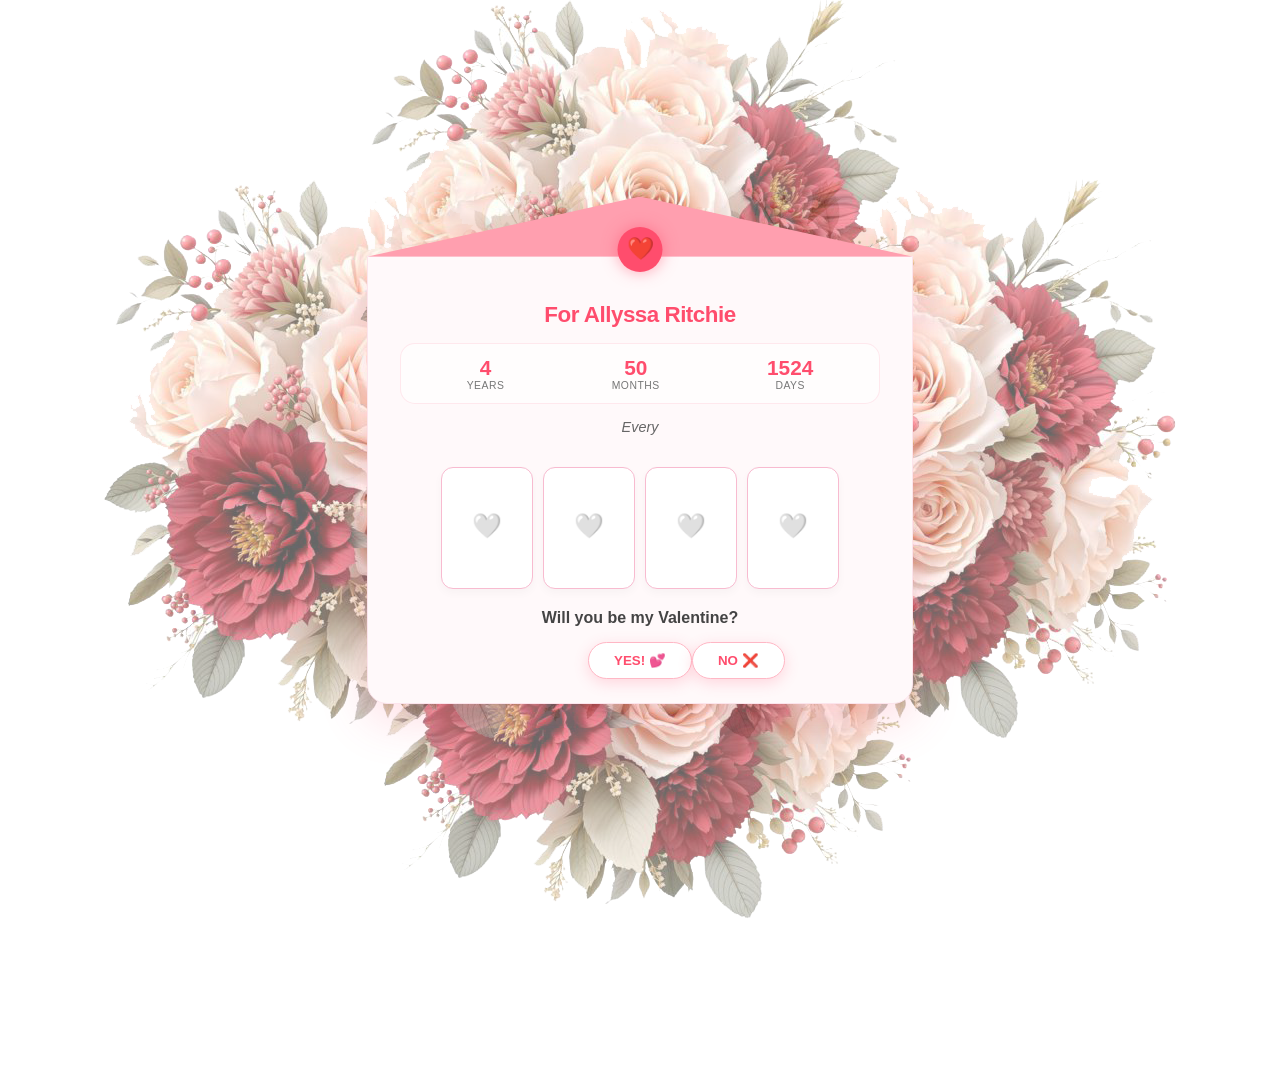
==== valentine.html @ 133e5ca3 "asdasd" ====
<!DOCTYPE html>
<html lang="en">
<head>
<meta charset="UTF-8">
<meta name="viewport" content="width=device-width, initial-scale=1.0">
<title>For My Forever 💖</title>
<script src="https://cdn.jsdelivr.net/npm/canvas-confetti@1.6.0/dist/confetti.browser.min.js"></script>
<style>
:root {
    --primary-pink: #ffb7c5;
    --deep-red: #ff4d6d;
    --soft-white: #fff5f6;
    --card-pink: #fce4ec;
    --envelope-bg: #fff9fa;
    --heartbeat-speed: 1.5s;
}

body {
    margin: 0; padding: 0;
    font-family: 'Segoe UI', Tahoma, Geneva, Verdana, sans-serif;
    background: linear-gradient(135deg, var(--soft-white), var(--primary-pink));
    display: flex; flex-direction: column; align-items: center; justify-content: center;
    height: 100vh; width: 100vw; overflow: hidden; position: fixed;
}

/* Floating Hearts Background */
.hearts-container { position: fixed; width: 100%; height: 100%; pointer-events: none; z-index: 0; }
.heart { position: absolute; color: var(--deep-red); font-size: 20px; animation: float 6s linear infinite; opacity: 0; }
@keyframes float {
    0% { transform: translateY(100vh) rotate(0deg); opacity: 1; }
    100% { transform: translateY(-10vh) rotate(360deg); opacity: 0; }
}

/* BOUQUET IMAGES */
.floral-background4, .floral-background3, .floral-background2, .floral-background1, .floral-background {
    background-image: url('/image/FlowersBackground.png');
    height: 100%; width: 100%; position: absolute; z-index: 0;
    background-repeat: no-repeat; background-position: center;
    opacity: 0.6;
}
.floral-background4 { top: 30%; left: 50%; transform: translate(-50%, -50%); }
.floral-background3 { top: 50%; left: 30%; transform: translate(-50%, -50%); }
.floral-background2 { top: 70%; left: 50%; transform: translate(-50%, -50%); }
.floral-background1 { top: 50%; left: 50%; transform: translate(-50%, -50%); }
.floral-background  { top: 50%; left: 70%; transform: translate(-50%, -50%); }

/* MAIN CARD ANIMATION */
@keyframes slideUp {
    from { opacity: 0; transform: translateY(50px); }
    to { opacity: 1; transform: translateY(0); }
}

.main-card {
    background: var(--envelope-bg);
    padding: 2.5rem 2rem 1.5rem 2rem;
    border-radius: 0 0 20px 20px;
    box-shadow: 0 15px 50px rgba(255, 77, 109, 0.2);
    text-align: center;
    position: relative;
    z-index: 1;
    max-width: 90%; width: 480px;
    border: 1px solid #fce4ec;
    margin-top: 60px;
    animation: slideUp 1s cubic-bezier(0.175, 0.885, 0.32, 1.275);
}

.main-card::before {
    content: ""; position: absolute; top: -60px; left: 0; width: 100%; height: 60px;
    background-color: #ff9faf; clip-path: polygon(0% 100%, 50% 0%, 100% 100%);
}

/* HEARTBEAT UX */
@keyframes heartbeat {
    0% { transform: translateX(-50%) scale(1); }
    15% { transform: translateX(-50%) scale(1.15); }
    30% { transform: translateX(-50%) scale(1); }
    45% { transform: translateX(-50%) scale(1.15); }
    100% { transform: translateX(-50%) scale(1); }
}

.envelope-seal {
    position: absolute; top: -30px; left: 50%; transform: translateX(-50%);
    background: var(--deep-red); color: white; width: 45px; height: 45px;
    border-radius: 50%; display: flex; align-items: center; justify-content: center;
    font-size: 22px; z-index: 2;
    box-shadow: 0 0 15px rgba(255, 77, 109, 0.5);
    animation: heartbeat var(--heartbeat-speed) infinite ease-in-out;
}

/* MODERN TOTALS UX */
.totals-container {
    display: flex; justify-content: space-around;
    background: rgba(255, 255, 255, 0.6);
    backdrop-filter: blur(5px);
    padding: 12px; border-radius: 15px; margin: 15px 0;
    border: 1px solid rgba(255, 183, 197, 0.3);
}
.total-item { display: flex; flex-direction: column; }
.total-number { font-size: 1.3rem; font-weight: bold; color: var(--deep-red); }
.total-label { font-size: 0.65rem; color: #777; text-transform: uppercase; letter-spacing: 0.5px; }

h1 { color:var(--deep-red); font-size: 1.4rem; margin: 5px 0; letter-spacing: -0.5px; }

/* SMALL CARDS UX */
.card-container { display: flex; justify-content: center; gap: 10px; margin: 20px 0; flex-wrap: wrap; }
.envelope-card {
    width: 90px; height: 120px; background: white; border: 1px solid #f8bbd0;
    border-radius: 12px; display: flex; flex-direction: column; align-items: center;
    justify-content: center; cursor: pointer; transition: all 0.4s cubic-bezier(0.175, 0.885, 0.32, 1.275);
    box-shadow: 0 4px 10px rgba(0,0,0,0.03);
}
.envelope-card:hover { 
    transform: translateY(-8px) scale(1.05); 
    box-shadow: 0 10px 20px rgba(255, 77, 109, 0.15);
    border-color: var(--primary-pink);
}

/* BUTTONS UX */
.btn-style {
    padding: 10px 25px; border-radius: 50px; border: none;
    background: white; color: var(--deep-red); font-weight: bold; cursor: pointer;
    box-shadow: 0 4px 15px rgba(255, 77, 109, 0.2);
    transition: all 0.3s ease;
    border: 1px solid var(--primary-pink);
}
.btn-style:hover { background: var(--deep-red); color: white; transform: scale(1.1); }

.pulse-btn { animation: btnPulse 2s infinite; }
@keyframes btnPulse {
    0% { box-shadow: 0 0 0 0 rgba(255, 77, 109, 0.4); }
    70% { box-shadow: 0 0 0 15px rgba(255, 77, 109, 0); }
    100% { box-shadow: 0 0 0 0 rgba(255, 77, 109, 0); }
}
#image-container {
    display: flex;
    flex-wrap: wrap;
    justify-content: center;
    gap: 10px;
    margin-bottom: 15px;
}

.modal-media {
    width: 100%;
    max-width: 200px; /* Smaller size so multiple fit better */
    border-radius: 15px;
    border: 3px solid var(--primary-pink);
    object-fit: cover;
}
#no-btn { position: absolute; transition: 0.2s; z-index: 10; }

#message-overlay { display: none; position: fixed; top: 0; left: 0; width: 100%; height: 100%; background: rgba(0,0,0,0.4); backdrop-filter: blur(3px); z-index: 100; justify-content: center; align-items: center; }
.modal { 
    background: white; padding: 30px; border-radius: 25px; text-align: center; 
    border: 4px double var(--primary-pink); 
    box-shadow: 0 20px 40px rgba(0,0,0,0.2);
    max-width: 80%;
    transform: scale(0.9);
    animation: modalPop 0.3s forwards cubic-bezier(0.175, 0.885, 0.32, 1.275);
}
@keyframes modalPop { to { transform: scale(1); } }
</style>
</head>
<body>

<div class="floral-background"></div>
<div class="floral-background1"></div>
<div class="floral-background2"></div>
<div class="floral-background3"></div>
<div class="floral-background4"></div>

<div class="hearts-container" id="hearts"></div>

<div class="main-card">
    <div class="envelope-seal">❤️</div>
    
    <h1>For Allyssa Ritchie</h1>

    <div class="totals-container">
        <div class="total-item">
            <span class="total-number" id="total-years">0</span>
            <span class="total-label">Years</span>
        </div>
        <div class="total-item">
            <span class="total-number" id="total-months">0</span>
            <span class="total-label">Months</span>
        </div>
        <div class="total-item">
            <span class="total-number" id="total-days">0</span>
            <span class="total-label">Days</span>
        </div>
    </div>

    <p id="typewriter" style="min-height: 2em; font-size: 0.9rem; margin: 10px 0; color: #666; font-style: italic;"></p>

    <div class="card-container">
        <div class="envelope-card" onclick="showMessage('If you Miss me 💌', 'Hello mahal ko i miss you too mahal ko, mahal kita palagi lagi mong tandaan nasatabi mo lang ako palagi, kapag ma lungkot ka or you feel lonely or may ganagawa ako sayo na ikakalungkot mo im sorry dito lang ako kasama ka palagi mahal, chat mo lang ako or call o punta mahal hayapin kita nang mahigpit para mapunan ko pag ka miss mo sakin ilove you mooree mahal koooo.', '/video/1f.mp4')">
            <div style="color:var(--primary-pink); font-size:24px; margin-bottom: 5px;">🤍</div>
            <span style="font-size:0.65rem; font-weight:bold; color:var(--deep-red);"></span>
        </div>
        <div class="envelope-card" onclick="showMessage('If ever sad ka', 'mahal i always here lang palagi mahal ko ha, wag kana ma lungkot ayaw ko na malungkot ka kaya palagi kang mag smile , ayaw kona sad ang baby ko nayan okiee. i love you more mahal ko mahal na mahal kitaa, if every na malungkot ka pwedi yakapin mo lang ako at yayakapin din kita ng mahigpit alam ko na hindi ka masyado nag sasabi sakin but feel it naman kaya hugg kita palagi dito lang ako mahal ko i love youu more mahal koo i love you soo much', '/video/2f.mp4')">
            <div style="color:var(--primary-pink); font-size:24px; margin-bottom: 5px;">🤍</div>
            <span style="font-size:0.65rem; font-weight:bold; color:var(--deep-red);"></span>
        </div>
        <div class="envelope-card" onclick="showMessage('When u cant sleep ', 'Mahal kung nahihirapan ka matulog just look our picture together pang pa antok mahal, HAHAHA. eme lang para lang ma kita mo lang mga memories natin if ever nama ka tulog ka mapanaginipan mo mga memories na tin together. Call mo lang din ako mahal anytime para patulogin kita sorry kung hindi kita katabi matulog kapag gabi mahal tiis tiss na lang malapit nadin tayo mag sama mahal everyday and every night mahal ko ilove you so muchh mahal ko, sleep ka maanga wag mag puyat palagi para preety face ang baby ko ha. mHUaaaaaa', '/image/1bf3762c-5bae-46ac-a3af-1ac1fd8e289e.jpg','/image/d81769d9-1cc6-4d07-a2e7-e4233363c484.jpg')">
            <div style="color:var(--primary-pink); font-size:24px; margin-bottom: 5px;">🤍</div>
            <span style="font-size:0.65rem; font-weight:bold; color:var(--deep-red);"></span>
        </div>
        <div class="envelope-card" onclick="showMessage('Proud 🏆', 'Proud na Proud ako sayo mahal ko subrang sipag mo everyday mahal mapa work man or bahay, you did well every single day mahal ko. ginagawa mo lahat mahal para salahat and para sakin mahal proud na proud ako sayo mahal ko. kaya mahal na mahal kita talino mo pa grabeee ba. HAHAHA wala na ako masabi sayo ganda mo mahal hahaha promise i love you so muchhh mahal mhuuaaa.... ganda mo shit.', '/image/e03d530f-1352-49f6-b157-ded14f405825.jpg')">
            <div style="color:var(--primary-pink); font-size:24px; margin-bottom: 5px;">🤍</div>
            <span style="font-size:0.65rem; font-weight:bold; color:var(--deep-red);"></span>
        </div>
    </div>

    <div id="proposal-section">
        <h3 style="font-size: 1rem; margin-bottom: 15px; color: #444;">Will you be my Valentine?</h3>
        <button class="btn-style pulse-btn" onclick="celebrate()">YES! 💕</button>
        <button class="btn-style" id="no-btn" onmouseover="moveNoButton()">NO ❌</button>
    </div>
</div>

<div id="message-overlay" onclick="closeMessage()">
    <div class="modal" onclick="event.stopPropagation()">
        <h2 id="modal-title" style="color: var(--deep-red); margin-bottom: 10px;"></h2>
        
        <img id="modal-image" src="" style="display:none; width:100%; max-width:250px; border-radius:15px; margin-bottom: 15px; border: 3px solid var(--primary-pink); object-fit: cover;">
        
        <video id="modal-video" style="display:none; width:100%; max-width:250px; border-radius:15px; margin-bottom: 15px; border: 3px solid var(--primary-pink);" controls playsinline>
            Your browser does not support the video tag.
        </video>
        
        <p id="modal-body" style="color: #555; font-size: 1.1rem; margin-top: 5px;"></p>
        <p style="font-size: 0.7rem; color: #999; margin-top: 15px;">(Click outside or use the button to close)</p>
        <button class="btn-style" onclick="closeMessage()" style="margin-top: 10px;">Close</button>
    </div>
</div>

<script>
const startDate = new Date("2022-10-04");

function updateTimer() {
    const now = new Date();
    const diffInMs = now - startDate;
    const totalDays = Math.floor(diffInMs / (1000 * 60 * 60 * 24));
    const totalMonths = (now.getFullYear() - startDate.getFullYear()) * 12 + (now.getMonth() - startDate.getMonth());
    const totalYears = Math.floor(totalMonths / 12);

    document.getElementById("total-years").innerText = totalYears;
    document.getElementById("total-months").innerText = totalMonths;
    document.getElementById("total-days").innerText = totalDays;
}

updateTimer();
setInterval(updateTimer, 3600000);

const text = "Every day with you is my favorite day. I love you endlessly. 💖";
let i=0;
function typewriter(){
    if(i<text.length){
        document.getElementById("typewriter").innerHTML+=text.charAt(i);
        i++;
        setTimeout(typewriter, 60);
    }
}
setTimeout(typewriter, 1000);

function createHeart(){
    const heart=document.createElement('div');
    heart.classList.add('heart');
    heart.innerHTML='❤️';
    heart.style.left=Math.random()*100+'vw';
    heart.style.animationDuration=Math.random()*2+4+'s';
    document.getElementById('hearts').appendChild(heart);
    setTimeout(()=>heart.remove(), 6000);
}
setInterval(createHeart, 400);

function moveNoButton(){
    const btn=document.getElementById('no-btn');
    const x=Math.random()*(window.innerWidth - btn.offsetWidth);
    const y=Math.random()*(window.innerHeight - btn.offsetHeight);
    btn.style.left=x+'px';
    btn.style.top=y+'px';
}

function showMessage(title, body, fileSrc) {
    document.getElementById('modal-title').innerText = title;
    document.getElementById('modal-body').innerText = body;
    
    const modalImg = document.getElementById('modal-image');
    const modalVid = document.getElementById('modal-video');

    // Hide both initially
    modalImg.style.display = 'none';
    modalVid.style.display = 'none';
    modalVid.pause(); 
    modalVid.src = ""; // Clear src to stop loading

    if (fileSrc) {
        if (fileSrc.toLowerCase().endsWith('.mp4')) {
            modalVid.src = fileSrc;
            modalVid.style.display = 'inline-block';
            modalVid.load();
            modalVid.play().catch(e => console.log("Auto-play blocked"));
        } else {
            modalImg.src = fileSrc;
            modalImg.style.display = 'inline-block';
        }
    }
    
    document.getElementById('message-overlay').style.display = 'flex';
}

// FIXED: Only one closeMessage function that properly stops the video
function closeMessage(){
    const modalVid = document.getElementById('modal-video');
    modalVid.pause(); 
    modalVid.src = ""; // This completely kills the video playback/audio
    document.getElementById('message-overlay').style.display = 'none';
}

function celebrate(){
    confetti({
        particleCount: 150,
        spread: 70,
        origin: { y: 0.6 },
        colors: ['#ff4d6d', '#ffb7c5', '#ffffff']
    });
    setTimeout(() => {
        confetti({ particleCount: 100, spread: 100, origin: { x: 0.3, y: 0.7 } });
        confetti({ particleCount: 100, spread: 100, origin: { x: 0.7, y: 0.7 } });
    }, 300);
    
    showMessage('She said YES! 💕', 'You make me the happiest person in the world. I love you forever Mahal! mahal na mahal kitaa sorry ito lang nagawa ko mahal ko ilove you mahal happy valentines day mahal koooo mhuuaa mhuaaa kiss madami and hugs mahal salamat sa time and days mahal speending with me mahal ko, more valentines day will come to uss mahal mhuuuaa..', null);
}
</script>

</body>
</html>
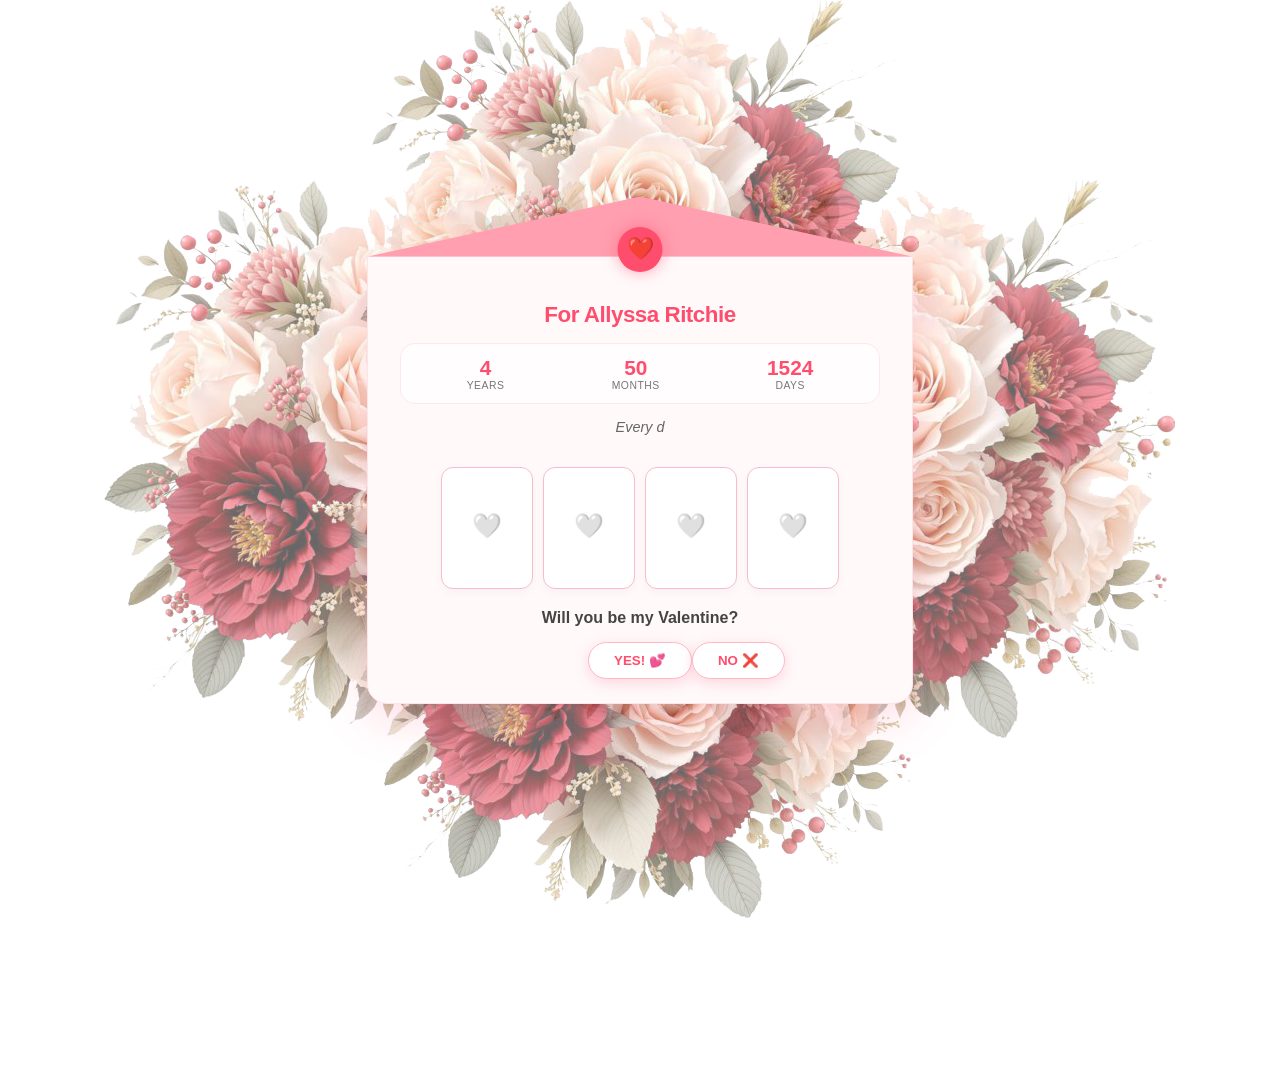
==== commit d5b2555f: "ASD" ====
--- a/valentine.html
+++ b/valentine.html
@@ -33,7 +33,7 @@
 
 /* BOUQUET IMAGES */
 .floral-background4, .floral-background3, .floral-background2, .floral-background1, .floral-background {
-    background-image: url('/image/FlowersBackground.png');
+    background-image: url('image/FlowersBackground.png');
     height: 100%; width: 100%; position: absolute; z-index: 0;
     background-repeat: no-repeat; background-position: center;
     opacity: 0.6;
@@ -193,19 +193,19 @@
     <p id="typewriter" style="min-height: 2em; font-size: 0.9rem; margin: 10px 0; color: #666; font-style: italic;"></p>
 
     <div class="card-container">
-        <div class="envelope-card" onclick="showMessage('If you Miss me 💌', 'Hello mahal ko i miss you too mahal ko, mahal kita palagi lagi mong tandaan nasatabi mo lang ako palagi, kapag ma lungkot ka or you feel lonely or may ganagawa ako sayo na ikakalungkot mo im sorry dito lang ako kasama ka palagi mahal, chat mo lang ako or call o punta mahal hayapin kita nang mahigpit para mapunan ko pag ka miss mo sakin ilove you mooree mahal koooo.', '/video/1f.mp4')">
+        <div class="envelope-card" onclick="showMessage('If you Miss me 💌', 'Hello mahal ko i miss you too mahal ko, mahal kita palagi lagi mong tandaan nasatabi mo lang ako palagi, kapag ma lungkot ka or you feel lonely or may ganagawa ako sayo na ikakalungkot mo im sorry dito lang ako kasama ka palagi mahal, chat mo lang ako or call o punta mahal hayapin kita nang mahigpit para mapunan ko pag ka miss mo sakin ilove you mooree mahal koooo.', 'video/1f.mp4')">
             <div style="color:var(--primary-pink); font-size:24px; margin-bottom: 5px;">🤍</div>
             <span style="font-size:0.65rem; font-weight:bold; color:var(--deep-red);"></span>
         </div>
-        <div class="envelope-card" onclick="showMessage('If ever sad ka', 'mahal i always here lang palagi mahal ko ha, wag kana ma lungkot ayaw ko na malungkot ka kaya palagi kang mag smile , ayaw kona sad ang baby ko nayan okiee. i love you more mahal ko mahal na mahal kitaa, if every na malungkot ka pwedi yakapin mo lang ako at yayakapin din kita ng mahigpit alam ko na hindi ka masyado nag sasabi sakin but feel it naman kaya hugg kita palagi dito lang ako mahal ko i love youu more mahal koo i love you soo much', '/video/2f.mp4')">
+        <div class="envelope-card" onclick="showMessage('If ever sad ka', 'mahal i always here lang palagi mahal ko ha, wag kana ma lungkot ayaw ko na malungkot ka kaya palagi kang mag smile , ayaw kona sad ang baby ko nayan okiee. i love you more mahal ko mahal na mahal kitaa, if every na malungkot ka pwedi yakapin mo lang ako at yayakapin din kita ng mahigpit alam ko na hindi ka masyado nag sasabi sakin but feel it naman kaya hugg kita palagi dito lang ako mahal ko i love youu more mahal koo i love you soo much', 'video/2f.mp4')">
             <div style="color:var(--primary-pink); font-size:24px; margin-bottom: 5px;">🤍</div>
             <span style="font-size:0.65rem; font-weight:bold; color:var(--deep-red);"></span>
         </div>
-        <div class="envelope-card" onclick="showMessage('When u cant sleep ', 'Mahal kung nahihirapan ka matulog just look our picture together pang pa antok mahal, HAHAHA. eme lang para lang ma kita mo lang mga memories natin if ever nama ka tulog ka mapanaginipan mo mga memories na tin together. Call mo lang din ako mahal anytime para patulogin kita sorry kung hindi kita katabi matulog kapag gabi mahal tiis tiss na lang malapit nadin tayo mag sama mahal everyday and every night mahal ko ilove you so muchh mahal ko, sleep ka maanga wag mag puyat palagi para preety face ang baby ko ha. mHUaaaaaa', '/image/1bf3762c-5bae-46ac-a3af-1ac1fd8e289e.jpg','/image/d81769d9-1cc6-4d07-a2e7-e4233363c484.jpg')">
+        <div class="envelope-card" onclick="showMessage('When u cant sleep ', 'Mahal kung nahihirapan ka matulog just look our picture together pang pa antok mahal, HAHAHA. eme lang para lang ma kita mo lang mga memories natin if ever nama ka tulog ka mapanaginipan mo mga memories na tin together. Call mo lang din ako mahal anytime para patulogin kita sorry kung hindi kita katabi matulog kapag gabi mahal tiis tiss na lang malapit nadin tayo mag sama mahal everyday and every night mahal ko ilove you so muchh mahal ko, sleep ka maanga wag mag puyat palagi para preety face ang baby ko ha. mHUaaaaaa', 'image/1bf3762c-5bae-46ac-a3af-1ac1fd8e289e.jpg','image/d81769d9-1cc6-4d07-a2e7-e4233363c484.jpg')">
             <div style="color:var(--primary-pink); font-size:24px; margin-bottom: 5px;">🤍</div>
             <span style="font-size:0.65rem; font-weight:bold; color:var(--deep-red);"></span>
         </div>
-        <div class="envelope-card" onclick="showMessage('Proud 🏆', 'Proud na Proud ako sayo mahal ko subrang sipag mo everyday mahal mapa work man or bahay, you did well every single day mahal ko. ginagawa mo lahat mahal para salahat and para sakin mahal proud na proud ako sayo mahal ko. kaya mahal na mahal kita talino mo pa grabeee ba. HAHAHA wala na ako masabi sayo ganda mo mahal hahaha promise i love you so muchhh mahal mhuuaaa.... ganda mo shit.', '/image/e03d530f-1352-49f6-b157-ded14f405825.jpg')">
+        <div class="envelope-card" onclick="showMessage('Proud 🏆', 'Proud na Proud ako sayo mahal ko subrang sipag mo everyday mahal mapa work man or bahay, you did well every single day mahal ko. ginagawa mo lahat mahal para salahat and para sakin mahal proud na proud ako sayo mahal ko. kaya mahal na mahal kita talino mo pa grabeee ba. HAHAHA wala na ako masabi sayo ganda mo mahal hahaha promise i love you so muchhh mahal mhuuaaa.... ganda mo shit.', 'image/e03d530f-1352-49f6-b157-ded14f405825.jpg')">
             <div style="color:var(--primary-pink); font-size:24px; margin-bottom: 5px;">🤍</div>
             <span style="font-size:0.65rem; font-weight:bold; color:var(--deep-red);"></span>
         </div>
@@ -330,8 +330,8 @@
         confetti({ particleCount: 100, spread: 100, origin: { x: 0.7, y: 0.7 } });
     }, 300);
     
-    showMessage('She said YES! 💕', 'You make me the happiest person in the world. I love you forever Mahal! mahal na mahal kitaa sorry ito lang nagawa ko mahal ko ilove you mahal happy valentines day mahal koooo mhuuaa mhuaaa kiss madami and hugs mahal salamat sa time and days mahal speending with me mahal ko, more valentines day will come to uss mahal mhuuuaa..', null);
-}
+    // Replace 'your-image-name.jpg' with the actual name of your file
+showMessage('She said YES! 💕', 'You make me the happiest person in the world. I love you forever Mahal! mahal na mahal kitaa sorry ito lang nagawa ko mahal ko ilove you mahal happy valentines day mahal koooo mhuuaa mhuaaa kiss madami and hugs mahal salamat sa time and days mahal speending with me mahal ko, more valentines day will come to uss mahal mhuuuaa..', 'image/Pink and Cream Soft Memories Photo Collage (Portrait).png');}
 </script>
 
 </body>
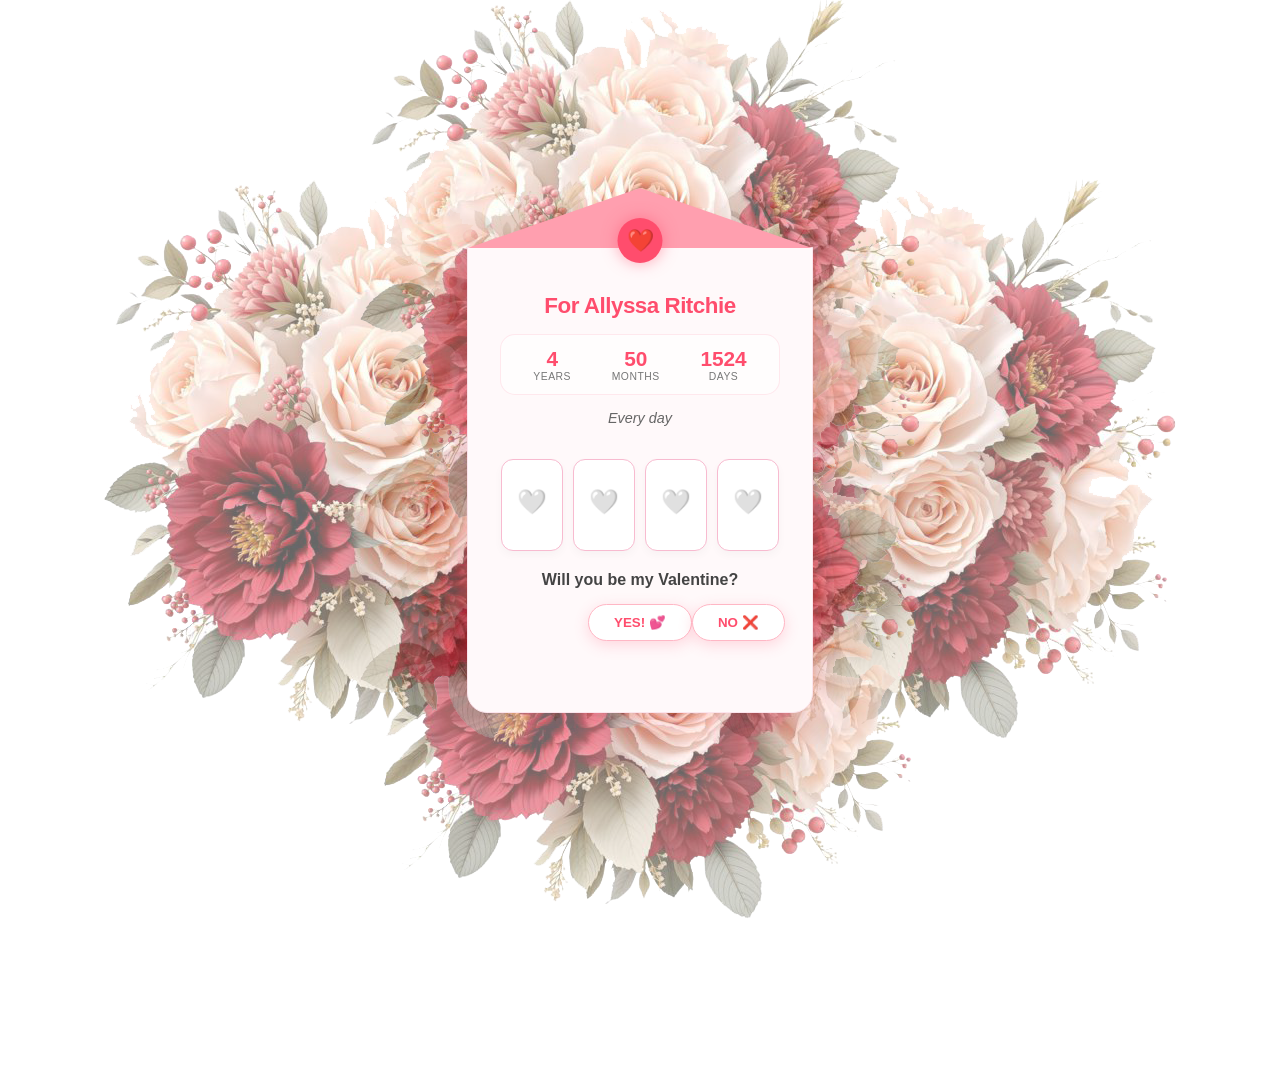
==== commit 8dc8d383: "asdasd" ====
--- a/valentine.html
+++ b/valentine.html
@@ -53,12 +53,14 @@
 .main-card {
     background: var(--envelope-bg);
     padding: 2.5rem 2rem 1.5rem 2rem;
+    
     border-radius: 0 0 20px 20px;
     box-shadow: 0 15px 50px rgba(255, 77, 109, 0.2);
     text-align: center;
     position: relative;
     z-index: 1;
-    max-width: 90%; width: 480px;
+    max-height: 100%; height: 400px;
+    max-width: 90%; width: 280px;
     border: 1px solid #fce4ec;
     margin-top: 60px;
     animation: slideUp 1s cubic-bezier(0.175, 0.885, 0.32, 1.275);
@@ -104,7 +106,7 @@
 /* SMALL CARDS UX */
 .card-container { display: flex; justify-content: center; gap: 10px; margin: 20px 0; flex-wrap: wrap; }
 .envelope-card {
-    width: 90px; height: 120px; background: white; border: 1px solid #f8bbd0;
+    width: 60px; height: 90px; background: white; border: 1px solid #f8bbd0;
     border-radius: 12px; display: flex; flex-direction: column; align-items: center;
     justify-content: center; cursor: pointer; transition: all 0.4s cubic-bezier(0.175, 0.885, 0.32, 1.275);
     box-shadow: 0 4px 10px rgba(0,0,0,0.03);
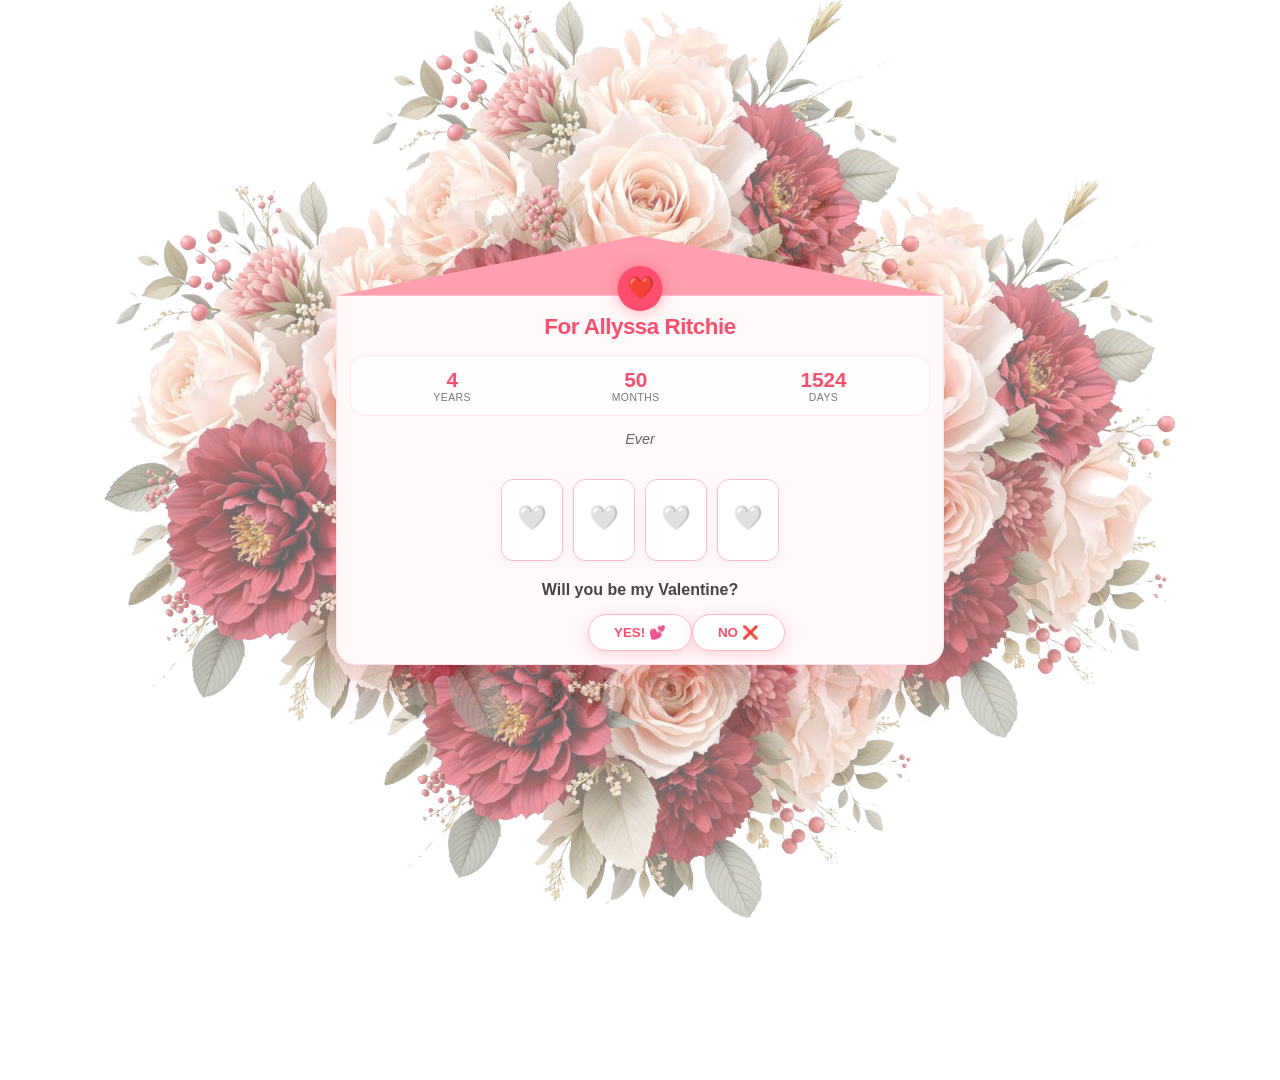
==== commit d4017019: "asdasd" ====
--- a/valentine.html
+++ b/valentine.html
@@ -53,14 +53,14 @@
 .main-card {
     background: var(--envelope-bg);
     padding: 2.5rem 2rem 1.5rem 2rem;
-    
+    padding: 13px;
     border-radius: 0 0 20px 20px;
     box-shadow: 0 15px 50px rgba(255, 77, 109, 0.2);
     text-align: center;
     position: relative;
     z-index: 1;
-    max-height: 100%; height: 400px;
-    max-width: 90%; width: 280px;
+   
+    max-width: 90%; width: 580px;
     border: 1px solid #fce4ec;
     margin-top: 60px;
     animation: slideUp 1s cubic-bezier(0.175, 0.885, 0.32, 1.275);
@@ -106,7 +106,7 @@
 /* SMALL CARDS UX */
 .card-container { display: flex; justify-content: center; gap: 10px; margin: 20px 0; flex-wrap: wrap; }
 .envelope-card {
-    width: 60px; height: 90px; background: white; border: 1px solid #f8bbd0;
+    width: 60px; height: 80px; background: white; border: 1px solid #f8bbd0;
     border-radius: 12px; display: flex; flex-direction: column; align-items: center;
     justify-content: center; cursor: pointer; transition: all 0.4s cubic-bezier(0.175, 0.885, 0.32, 1.275);
     box-shadow: 0 4px 10px rgba(0,0,0,0.03);
@@ -152,12 +152,33 @@
 
 #message-overlay { display: none; position: fixed; top: 0; left: 0; width: 100%; height: 100%; background: rgba(0,0,0,0.4); backdrop-filter: blur(3px); z-index: 100; justify-content: center; align-items: center; }
 .modal { 
-    background: white; padding: 30px; border-radius: 25px; text-align: center; 
+    background: white; 
+    padding: 20px; 
+    border-radius: 25px; 
+    text-align: center; 
     border: 4px double var(--primary-pink); 
     box-shadow: 0 20px 40px rgba(0,0,0,0.2);
     max-width: 80%;
+    
+    /* SCROLL LOGIC */
+    max-height: 80vh;    /* Limits height to 80% of the screen */
+    overflow-y: auto;    /* Adds vertical scrollbar if content is too long */
+    overflow-x: hidden;  /* Prevents accidental horizontal scrolling */
+
     transform: scale(0.9);
     animation: modalPop 0.3s forwards cubic-bezier(0.175, 0.885, 0.32, 1.275);
+    
+    /* Better scrolling feel for iPhones */
+    -webkit-overflow-scrolling: touch; 
+}
+
+/* Optional: Make the scrollbar look pretty and pink */
+.modal::-webkit-scrollbar {
+    width: 6px;
+}
+.modal::-webkit-scrollbar-thumb {
+    background: var(--primary-pink);
+    border-radius: 10px;
 }
 @keyframes modalPop { to { transform: scale(1); } }
 </style>
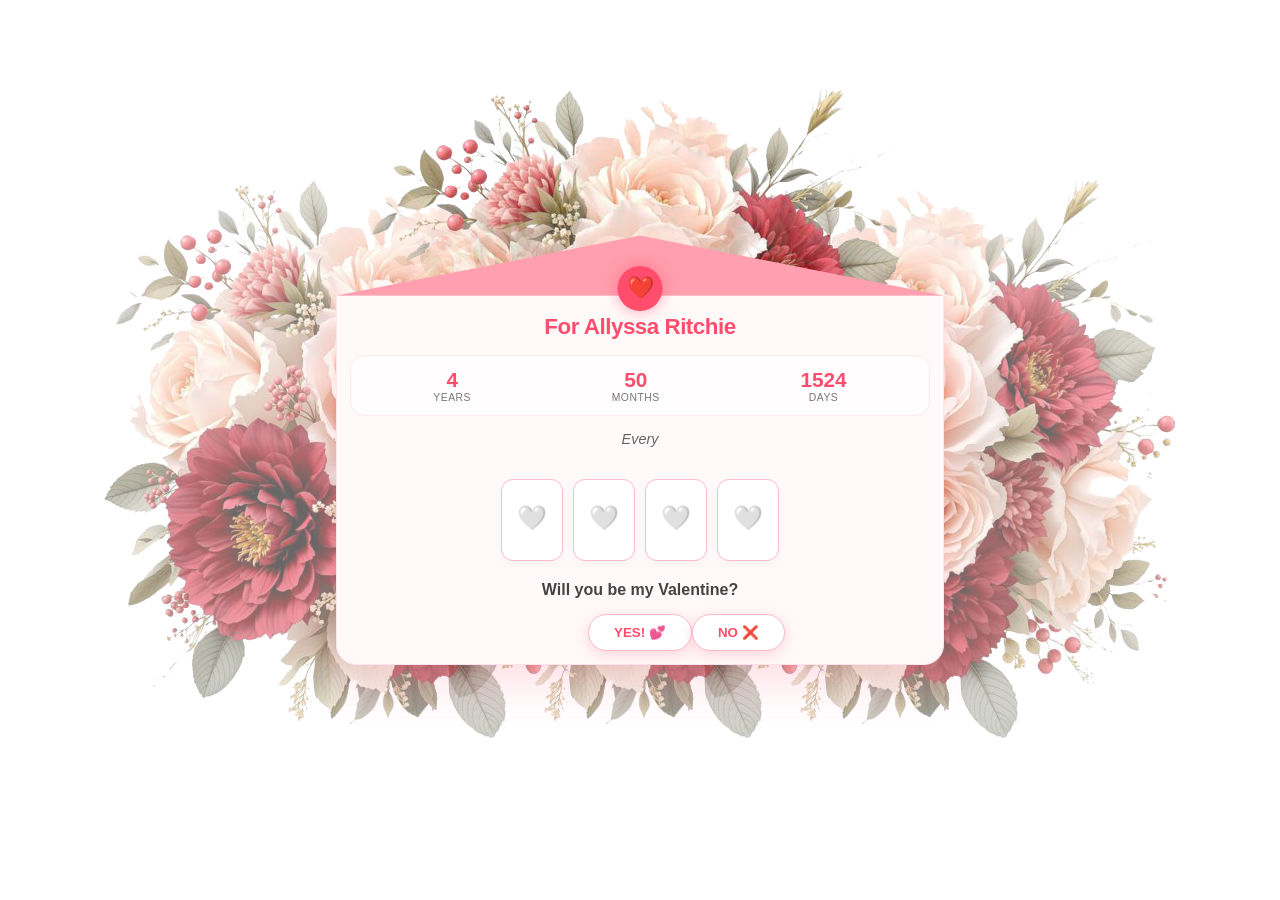
==== commit 1e2de4bf: "asdasd" ====
--- a/valentine.html
+++ b/valentine.html
@@ -34,14 +34,15 @@
 /* BOUQUET IMAGES */
 .floral-background4, .floral-background3, .floral-background2, .floral-background1, .floral-background {
     background-image: url('image/FlowersBackground.png');
+   
     height: 100%; width: 100%; position: absolute; z-index: 0;
     background-repeat: no-repeat; background-position: center;
     opacity: 0.6;
 }
-.floral-background4 { top: 30%; left: 50%; transform: translate(-50%, -50%); }
+.floral-background4 { top: 40%; left: 50%; transform: translate(-50%, -50%); }
 .floral-background3 { top: 50%; left: 30%; transform: translate(-50%, -50%); }
-.floral-background2 { top: 70%; left: 50%; transform: translate(-50%, -50%); }
-.floral-background1 { top: 50%; left: 50%; transform: translate(-50%, -50%); }
+.floral-background2 { top: 50%; left: 50%; transform: translate(-50%, -50%); }
+.floral-background1 { top: 40%; left: 50%; transform: translate(-50%, -50%); }
 .floral-background  { top: 50%; left: 70%; transform: translate(-50%, -50%); }
 
 /* MAIN CARD ANIMATION */
